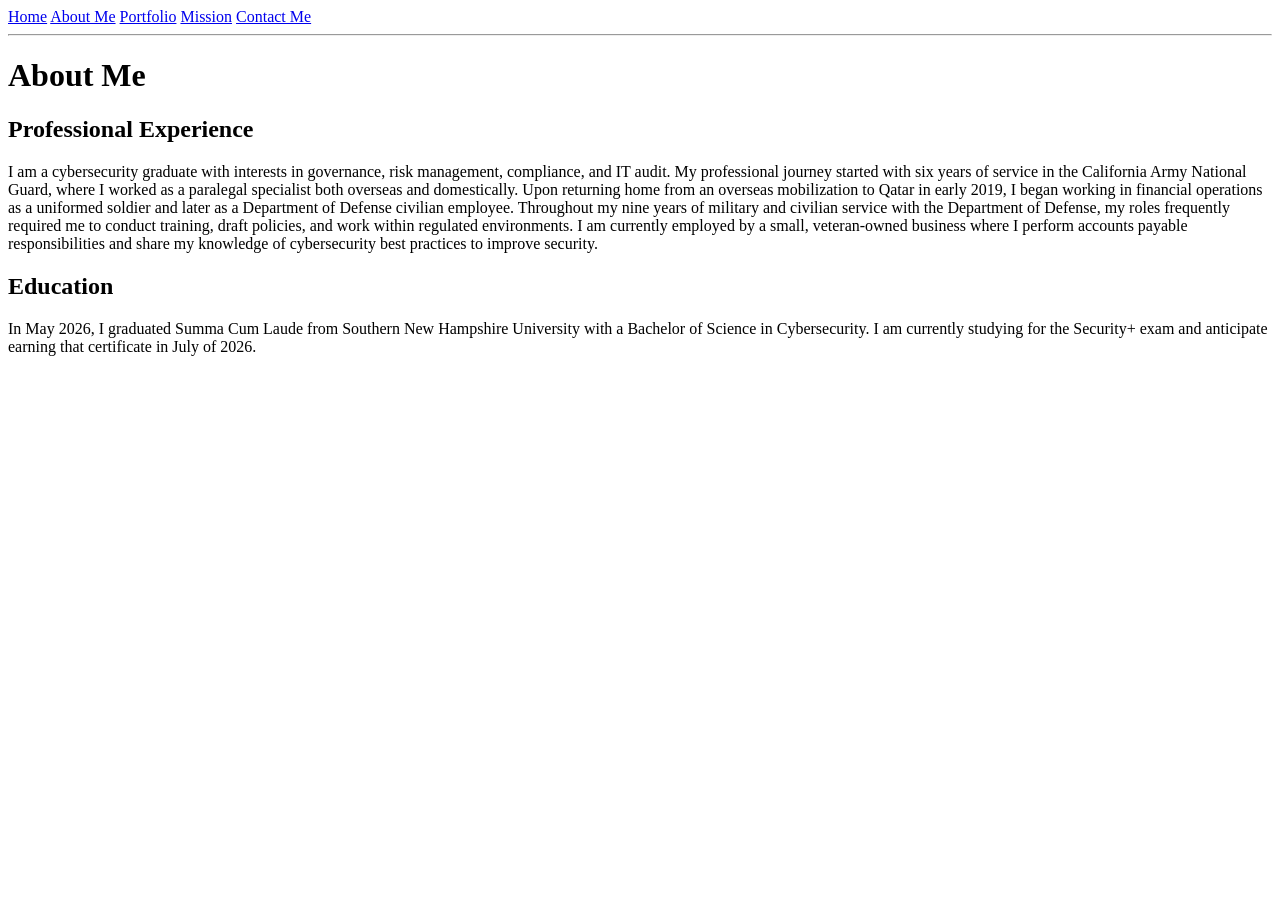
==== about.html @ 02cbced7 "Create about.html" ====
<!DOCTYPE html>
<html>

<head>
  <title>Eric B. Schopf</title>
</head>
  
<body>

  <nav>
    <a href="index.html">Home</a>
    <a href="about.html">About Me</a>
    <a href="portfolio.html">Portfolio</a>
    <a href="mission.html">Mission</a>
    <a href="contact.html">Contact Me</a>
  </nav>

  <hr>

  <h1>About Me</h1>

  <h2>Professional Experience</h2>

  <p>
    I am a cybersecurity graduate with interests in governance, risk management, compliance, and IT audit. 
    My professional journey started with six years of service in the California Army National Guard, where I worked as a paralegal specialist both overseas and domestically.
    Upon returning home from an overseas mobilization to Qatar in early 2019, I began working in financial operations as a uniformed soldier and later as a Department of Defense civilian employee.
    Throughout my nine years of military and civilian service with the Department of Defense, my roles frequently required me to conduct training, draft policies, and work within regulated environments.
    I am currently employed by a small, veteran-owned business where I perform accounts payable responsibilities and share my knowledge of cybersecurity best practices to improve security.
  </p>

  <h2>Education</h2>

  <p>
    In May 2026, I graduated Summa Cum Laude from Southern New Hampshire University with a Bachelor of Science in Cybersecurity.
    I am currently studying for the Security+ exam and anticipate earning that certificate in July of 2026.
  </p>
  
</body>

</html>
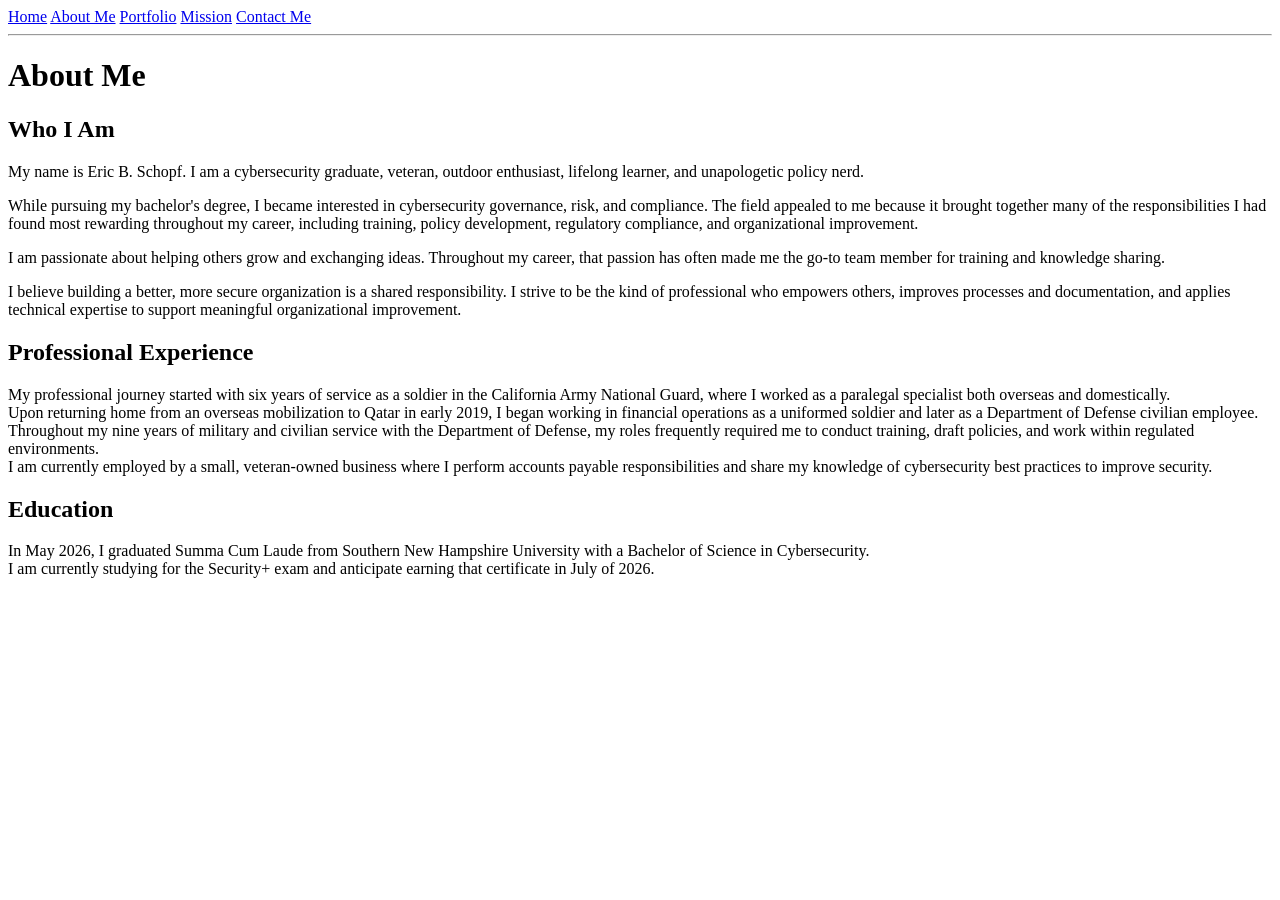
==== commit 3d0ca06f: "Update about.html" ====
--- a/about.html
+++ b/about.html
@@ -19,20 +19,33 @@
 
   <h1>About Me</h1>
 
+  <h2>Who I Am</h2>
+  <p>
+    My name is Eric B. Schopf. I am a cybersecurity graduate, veteran, outdoor enthusiast, lifelong learner, and unapologetic policy nerd.
+  </p>
+  <p>
+    While pursuing my bachelor's degree, I became interested in cybersecurity governance, risk, and compliance. The field appealed to me because it brought together many of the responsibilities I had found most 
+    rewarding throughout my career, including training, policy development, regulatory compliance, and organizational improvement.
+  </p>
+  <p>
+    I am passionate about helping others grow and exchanging ideas. Throughout my career, that passion has often made me the go-to team member for training and knowledge sharing.<br>
+  </p>
+  <p>
+   I believe building a better, more secure organization is a shared responsibility. I strive to be the kind of professional who empowers others, improves processes and documentation, 
+    and applies technical expertise to support meaningful organizational improvement.
+  </p>
+
   <h2>Professional Experience</h2>
-
   <p>
-    I am a cybersecurity graduate with interests in governance, risk management, compliance, and IT audit. 
-    My professional journey started with six years of service in the California Army National Guard, where I worked as a paralegal specialist both overseas and domestically.
-    Upon returning home from an overseas mobilization to Qatar in early 2019, I began working in financial operations as a uniformed soldier and later as a Department of Defense civilian employee.
-    Throughout my nine years of military and civilian service with the Department of Defense, my roles frequently required me to conduct training, draft policies, and work within regulated environments.
-    I am currently employed by a small, veteran-owned business where I perform accounts payable responsibilities and share my knowledge of cybersecurity best practices to improve security.
+    My professional journey started with six years of service as a soldier in the California Army National Guard, where I worked as a paralegal specialist both overseas and domestically.<br>
+    Upon returning home from an overseas mobilization to Qatar in early 2019, I began working in financial operations as a uniformed soldier and later as a Department of Defense civilian employee.<br>
+    Throughout my nine years of military and civilian service with the Department of Defense, my roles frequently required me to conduct training, draft policies, and work within regulated environments.<br>
+    I am currently employed by a small, veteran-owned business where I perform accounts payable responsibilities and share my knowledge of cybersecurity best practices to improve security.<br>
   </p>
 
   <h2>Education</h2>
-
   <p>
-    In May 2026, I graduated Summa Cum Laude from Southern New Hampshire University with a Bachelor of Science in Cybersecurity.
+    In May 2026, I graduated Summa Cum Laude from Southern New Hampshire University with a Bachelor of Science in Cybersecurity.<br>
     I am currently studying for the Security+ exam and anticipate earning that certificate in July of 2026.
   </p>
   
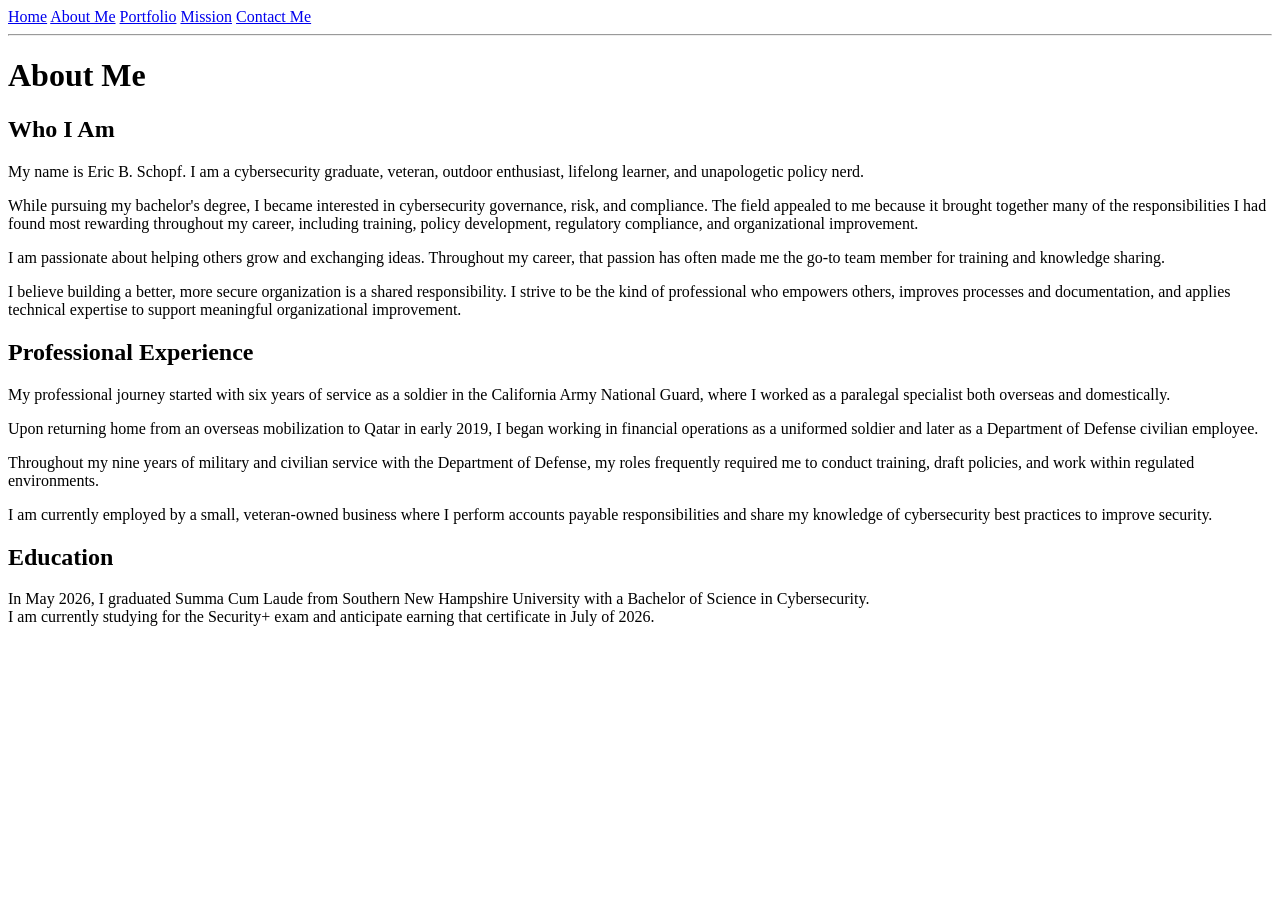
==== commit 32c28cb5: "Update about.html" ====
--- a/about.html
+++ b/about.html
@@ -37,10 +37,16 @@
 
   <h2>Professional Experience</h2>
   <p>
-    My professional journey started with six years of service as a soldier in the California Army National Guard, where I worked as a paralegal specialist both overseas and domestically.<br>
-    Upon returning home from an overseas mobilization to Qatar in early 2019, I began working in financial operations as a uniformed soldier and later as a Department of Defense civilian employee.<br>
-    Throughout my nine years of military and civilian service with the Department of Defense, my roles frequently required me to conduct training, draft policies, and work within regulated environments.<br>
-    I am currently employed by a small, veteran-owned business where I perform accounts payable responsibilities and share my knowledge of cybersecurity best practices to improve security.<br>
+    My professional journey started with six years of service as a soldier in the California Army National Guard, where I worked as a paralegal specialist both overseas and domestically.
+  </p>
+  <p>
+    Upon returning home from an overseas mobilization to Qatar in early 2019, I began working in financial operations as a uniformed soldier and later as a Department of Defense civilian employee.
+  </p>
+  <p>
+    Throughout my nine years of military and civilian service with the Department of Defense, my roles frequently required me to conduct training, draft policies, and work within regulated environments.
+  </p>
+  <p>
+    I am currently employed by a small, veteran-owned business where I perform accounts payable responsibilities and share my knowledge of cybersecurity best practices to improve security.
   </p>
 
   <h2>Education</h2>
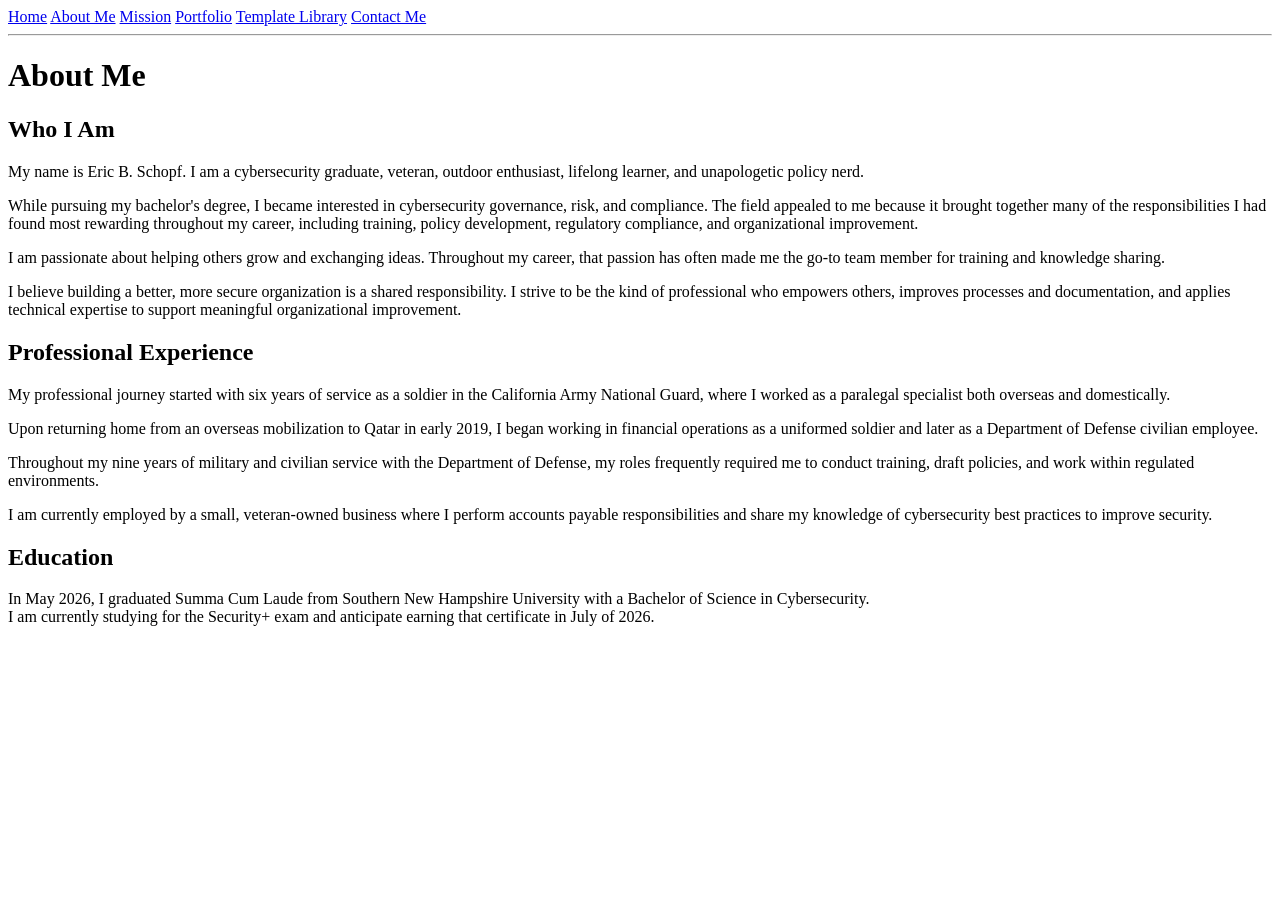
==== commit 1230b3ce: "Update about.html" ====
--- a/about.html
+++ b/about.html
@@ -7,11 +7,12 @@
   
 <body>
 
-  <nav>
+   <nav>
     <a href="index.html">Home</a>
     <a href="about.html">About Me</a>
+    <a href="mission.html">Mission</a>
     <a href="portfolio.html">Portfolio</a>
-    <a href="mission.html">Mission</a>
+    <a href="templatelibrary.html">Template Library</a>
     <a href="contact.html">Contact Me</a>
   </nav>
 
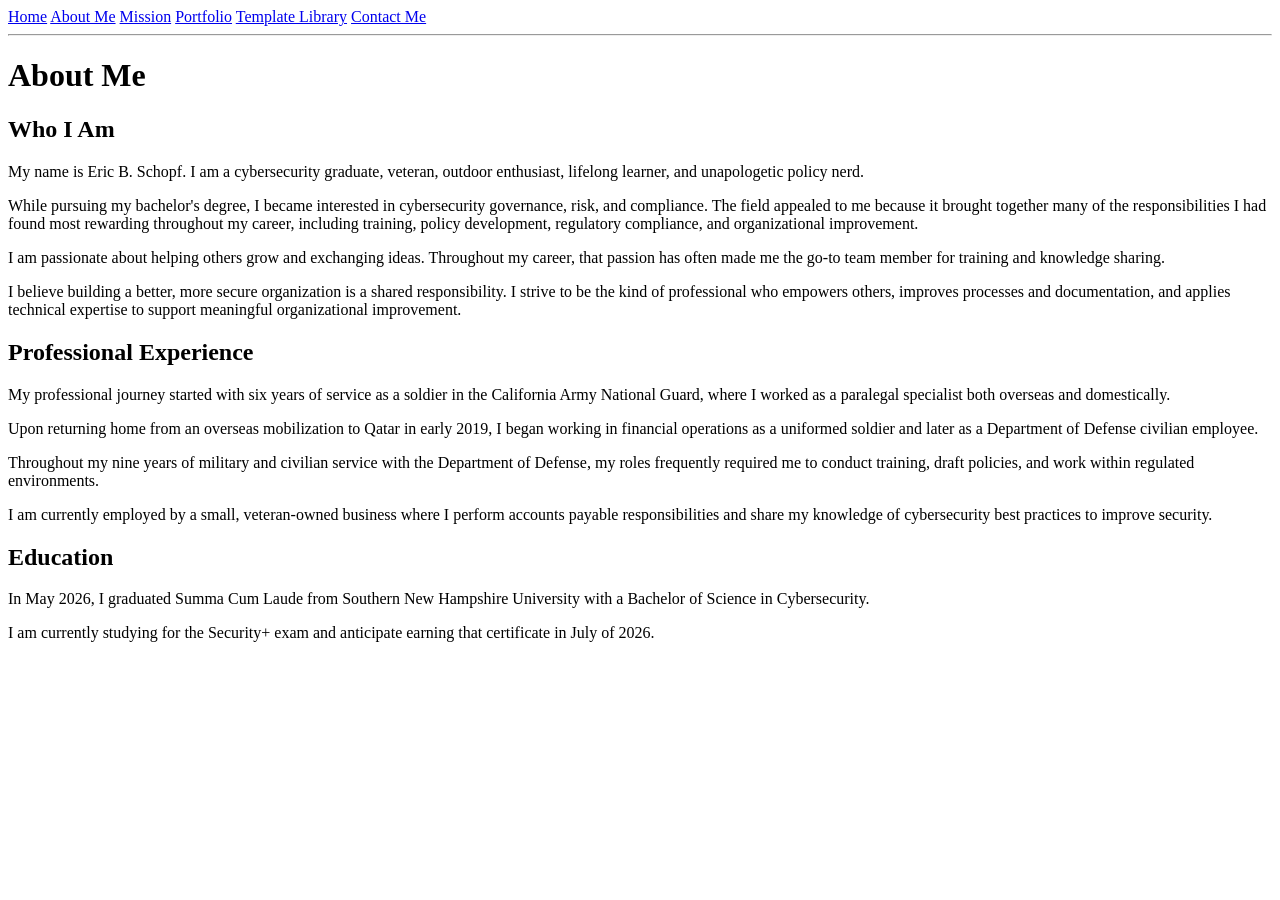
==== commit f32a2518: "Update about.html" ====
--- a/about.html
+++ b/about.html
@@ -2,7 +2,7 @@
 <html>
 
 <head>
-  <title>Eric B. Schopf</title>
+  <title>About Me | Eric B. Schopf</title>
 </head>
   
 <body>
@@ -52,7 +52,9 @@
 
   <h2>Education</h2>
   <p>
-    In May 2026, I graduated Summa Cum Laude from Southern New Hampshire University with a Bachelor of Science in Cybersecurity.<br>
+    In May 2026, I graduated Summa Cum Laude from Southern New Hampshire University with a Bachelor of Science in Cybersecurity.
+  </p>
+  <p>
     I am currently studying for the Security+ exam and anticipate earning that certificate in July of 2026.
   </p>
   
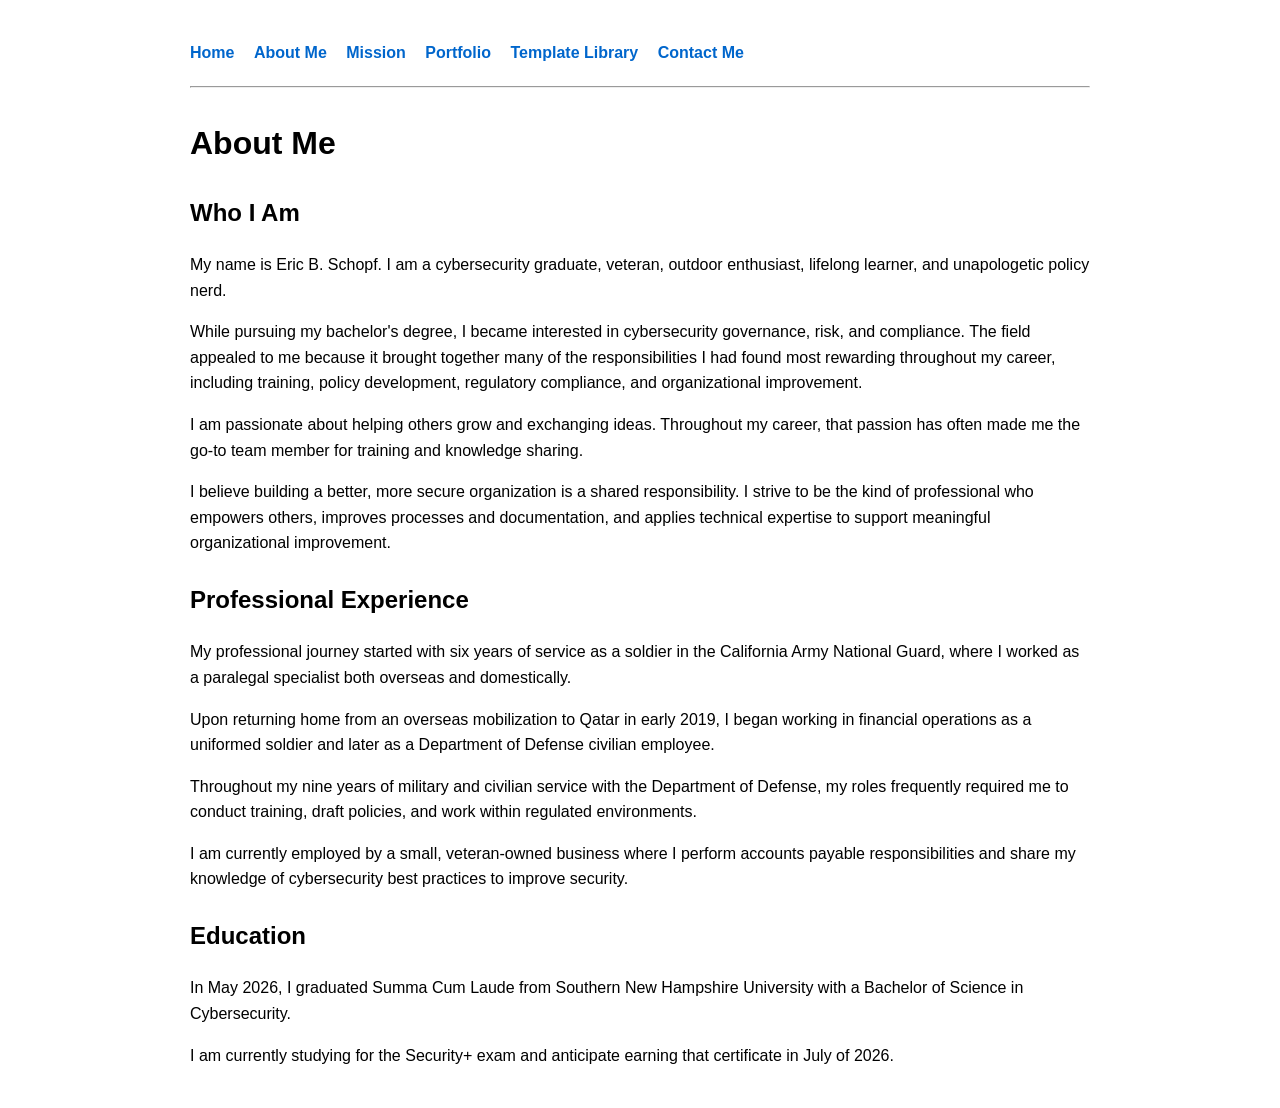
==== commit 1e6db176: "Update about.html" ====
--- a/about.html
+++ b/about.html
@@ -3,6 +3,7 @@
 
 <head>
   <title>About Me | Eric B. Schopf</title>
+  <link rel="stylesheet" href="style.css">
 </head>
   
 <body>
--- a/style.css
+++ b/style.css
@@ -0,0 +1,33 @@
+body {
+  font-family: Arial, sans-serif;
+  max-width: 900px;
+  margin: 40px auto;
+  padding: 0 20px;
+  line-height: 1.6;
+}
+
+nav {
+  margin-bottom: 20px;
+}
+
+nav a {
+  margin-right: 15px;
+  text-decoration: none;
+  font-weight: bold;
+}
+
+h1 {
+  margin-top: 30px;
+}
+
+h2 {
+  margin-top: 25px;
+}
+
+a {
+  color: #0066cc;
+}
+
+hr {
+  margin: 20px 0;
+}
